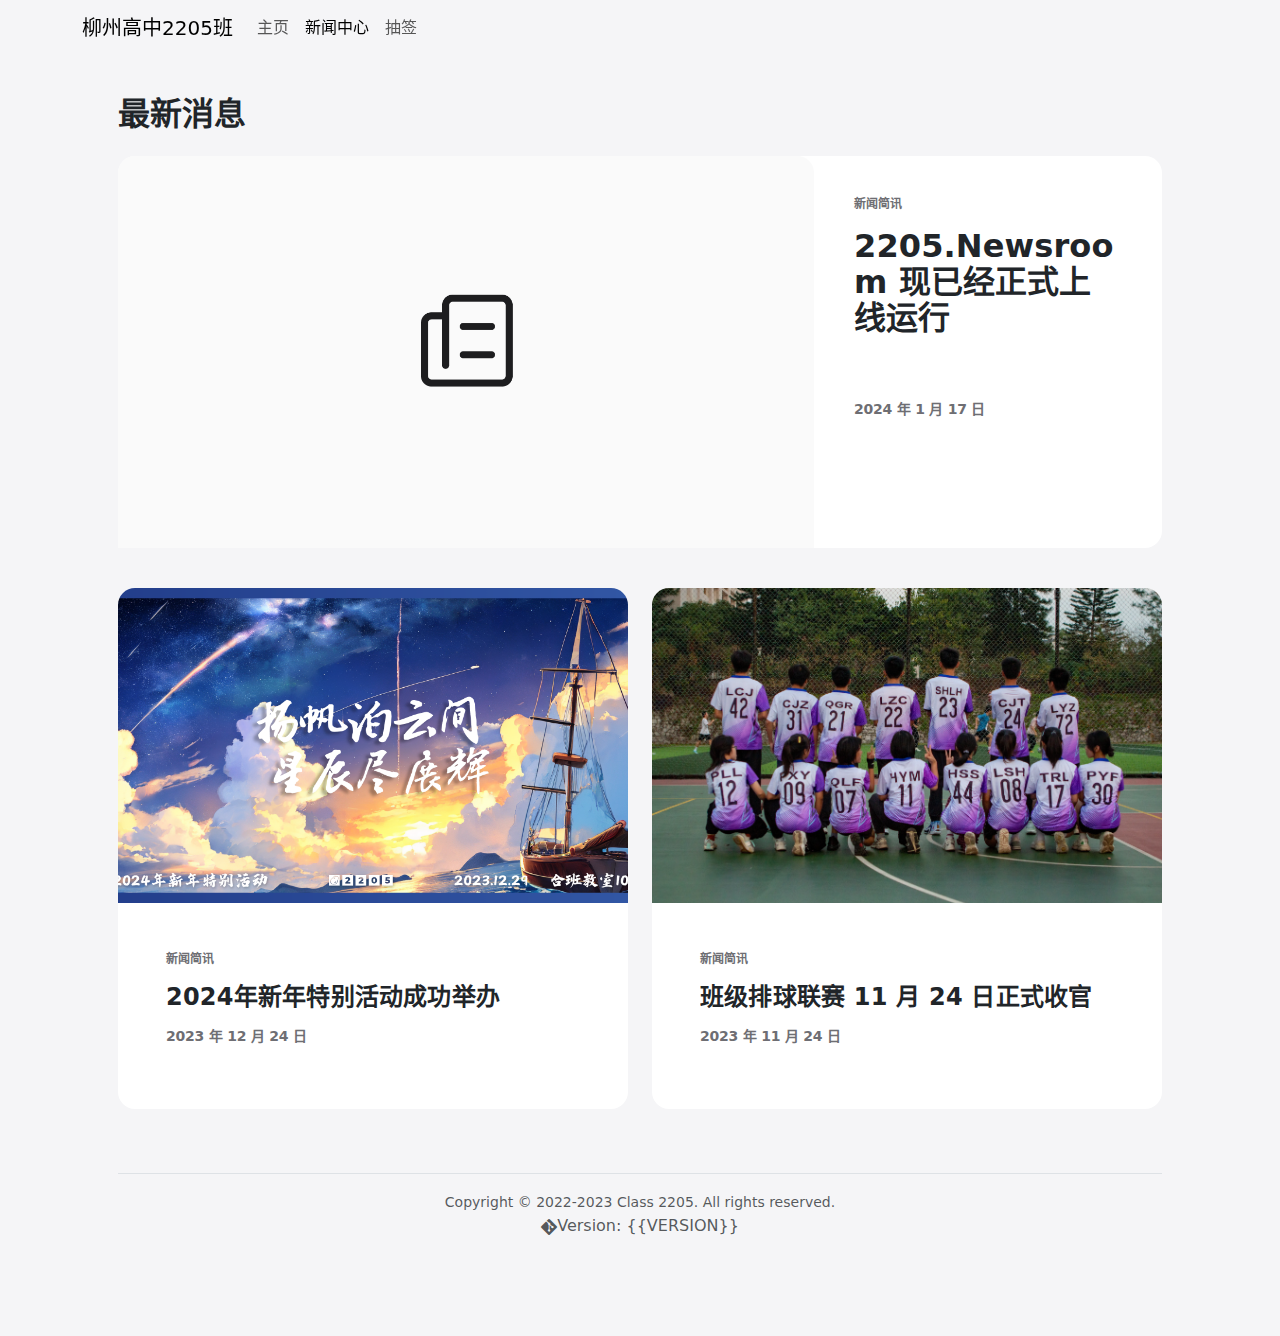
==== newsroom/index.html @ ab59427d "修复了Newsroom的一个圆角错误" ====
<!DOCTYPE html>
<html lang="zh-CN" data-bs-theme="auto">
    <head>
        <meta charset="utf-8" />
        <meta name="viewport" content="width=device-width, initial-scale=1" />
        <meta name="description" content="" />
        <title>新闻中心 | 柳州高中2205班</title>
        <meta
            name="keywords"
            content="柳州高中,广西柳州高级中学,柳高,2205班,2205,官网,新闻中心"
        />

        <meta name="description" content="新闻中心 | 柳州高中2205班" />

        <!--CSS-->
        <link href="/assets/css/bootstrap.min.css" rel="stylesheet" />
        <link href="/assets/css/index.css?v=1.2" rel="stylesheet" />
        <link href="/assets/css/newsroom.css?v=1.0" rel="stylesheet" />
        <link href="/assets/css/jumbotron.css?v=1.0" rel="stylesheet" />

        <!--JS-->
        <script src="/assets/js/color-modes.js?v=1.1"></script>

        <style>
            #back-to-top {
                position: fixed;
                bottom: 20px;
                left: 20px;
                transition: opacity 0.3s ease-out;
            }

            #back-to-top:hover {
                opacity: 1;
            }
        </style>
    </head>
    <body>
        <nav
            class="navbar navbar-expand-lg bg-body-tertiary fixed-top navbar-origin"
            style="
                backdrop-filter: blur(20px);
                -webkit-backdrop-filter: blur(20px);
            "
            id="navbar"
            data-bs-theme="white"
        >
            <div class="container">
                <a class="navbar-brand" href="#">柳州高中2205班</a>
                <button
                    class="navbar-toggler"
                    type="button"
                    data-bs-toggle="collapse"
                    data-bs-target="#navbarCollapse"
                    aria-controls="navbarCollapse"
                    aria-expanded="false"
                    aria-label="Toggle navigation"
                >
                    <span class="navbar-toggler-icon"></span>
                </button>
                <div class="collapse navbar-collapse" id="navbarCollapse">
                    <ul class="navbar-nav me-auto mb-2 mb-md-0">
                        <li class="nav-item">
                            <a class="nav-link" aria-current="page" href="../"
                                >主页</a
                            >
                        </li>
                        <li class="nav-item">
                            <a
                                class="nav-link active"
                                aria-current="page"
                                href=""
                                >新闻中心</a
                            >
                        </li>
                        <li class="nav-item">
                            <a
                                class="nav-link"
                                aria-current="page"
                                href="/tools/draw"
                                >抽签</a
                            >
                        </li>
                    </ul>
                </div>
            </div>
        </nav>

        <main>
            <div class="container px-5 py-5 mt-5">
                <h2 class="section-head">最新消息</h2>
                <!--Hero新闻-->
                <div class="row align-items-md-stretch" id="hero">
                    <div class="col-md-12 mb-4">
                        <div class="card mb-3 border-unset news_hover_zoom">
                            <div class="row g-0">
                                <div class="col-md-8 news_img_box">
                                    <img
                                        src="./img/newsroom-logo.webp"
                                        class="img-fluid news_img hero-img"
                                        alt="..."
                                    />
                                </div>
                                <div class="col-md-4">
                                    <div class="card-body hero">
                                        <div class="news_description">
                                            <p class="news_category">
                                                新闻简讯
                                            </p>
                                            <p class="news_title">
                                                2205.Newsroom 现已经正式上线运行
                                            </p>
                                            <p class="news_timestamp pt-5">
                                                2024 年 1 月 17 日
                                            </p>
                                        </div>
                                    </div>
                                </div>
                            </div>
                        </div>
                    </div>
                </div>

                <!--Secondary新闻-->
                <div class="row d-flex align-items-stretch" id="secondary">
                    <div class="col-md-6 mb-4">
                        <div
                            class="card mb-3 border-unset news_hover_zoom"
                            style="align-items: stretch; width: 100%"
                        >
                            <div class="news_img_box" style="min-height: 10em">
                                <img
                                    src="./img/2023/12/2023_12_24_NewYear_Event.webp"
                                    class="card-img-top news_img"
                                    alt="..."
                                />
                            </div>
                            <div class="card-body secondary">
                                <div class="news_description">
                                    <p class="news_category">新闻简讯</p>
                                    <p class="news_title">
                                        2024年新年特别活动成功举办
                                    </p>
                                    <p class="news_timestamp">
                                        2023 年 12 月 24 日
                                    </p>
                                </div>
                            </div>
                        </div>
                    </div>

                    <div class="col-md-6 mb-4 news-card-flex">
                        <div
                            class="card mb-3 border-unset news_hover_zoom"
                            style="align-items: stretch; width: 100%"
                        >
                            <div class="news_img_box">
                                <img
                                    src="./img/2023/11/2023_11_24_Volleyball.webp"
                                    class="card-img-top news_img"
                                    alt="..."
                                />
                            </div>
                            <div class="card-body secondary">
                                <div class="news_description">
                                    <p class="news_category">新闻简讯</p>
                                    <p class="news_title">
                                        班级排球联赛 11 月 24 日正式收官
                                    </p>
                                    <p class="news_timestamp">
                                        2023 年 11 月 24 日
                                    </p>
                                </div>
                            </div>
                        </div>
                    </div>
                </div>

                <footer class="container pt-3 mt-4 border-top">
                    <div class="text-center pb-5 text-body-secondary">
                        <small>
                            Copyright © 2022-2023 Class 2205. All rights
                            reserved. </small
                        ><br />
                        <i class="bi bi-git"></i>Version: {{VERSION}}
                    </div>
                </footer>
            </div>
        </main>

        <div id="back-to-top">
            <a
                class="btn btn-primary fw-bold"
                onclick="document.body.scrollTop = document.documentElement.scrollTop = 0;"
                ><i class="bi bi-arrow-up"></i
            ></a>
        </div>

        <script src="../assets/js/bootstrap.bundle.min.js"></script>
        <script src="../assets/js/index.js?v=1.1"></script>
    </body>
</html>
---- assets/css/index.css ----
@import "bootstrap-icons.min.css";

body {
    background-color: #f5f5f7;
}

.navbar-origin {
    background-color: transparent !important;

    transition: all 0.4s ease;
}

.navbar-scrolled {
    backdrop-filter: blur(20px);
    -webkit-backdrop-filter: blur(20px);
    box-shadow: 0 0 10px rgba(0, 0, 0, 0.1);
    background-color: #ffffff85 !important;
}

.info {
    position: relative;
    width: 100%;
    padding-top: 6.5rem !important;
}

.full-background {
    background-size: cover !important;
    background-position: center !important;
    background-repeat: no-repeat !important;
}

#banner {
    width: 100%;
    height: 100vh;
}
.feature-icon {
    width: 4rem;
    height: 4rem;
    border-radius: 0.75rem;
}

.caption-middle {
    position: relative;
    top: 25%;
}

.icon-square {
    width: 3rem;
    height: 3rem;
    border-radius: 0.75rem;
}

/* 删除边框 */
.border-unset {
    border: unset !important;
}

/* 悬停缩放动画 */
.hover-zoom {
    transition: all 0.3s ease-in-out;
}

.hover-zoom:hover {
    transform: scale(1.01);
    box-shadow: 0 0 40px rgba(0, 0, 0, 0.05);
}
---- assets/css/newsroom.css ----
:root {
    --custom-card-border-radius: 17px;
}

/*通用样式*/

.card {
    border-radius: var(--custom-card-border-radius) !important;
}

.card-img-top {
    width: 100%;
    height: 35vh;
    object-fit: cover;
    border-top-left-radius: var(--custom-card-border-radius) !important;
    border-top-right-radius: var(--custom-card-border-radius) !important;
}

.news_category,
.news_timestamp {
    color: #6e6e73;
}
.news_timestamp {
    font-size: 14px;
    line-height: 1.28577;
    font-weight: 600;
    letter-spacing: -0.016em;
    display: flex;
    justify-content: flex-start;
    align-items: center;
}
.news_category {
    font-size: 12px;
    line-height: 1.33337;
    font-weight: 700;
    letter-spacing: -0.01em;
}

.news_hover_zoom,
.news_img {
    transition: transform 400ms cubic-bezier(0.4, 0, 0.25, 1) 0ms,
        opacity 1s cubic-bezier(0.4, 0, 0.25, 1) 0ms;
}

.news_hover_zoom:hover .news_img {
    transform: scale(1.03);
}

.news-card-flex {
    display: flex !important;
    flex-wrap: wrap !important;
}

.news_img_box {
    overflow: hidden;
}

.section-head {
    font-size: 32px;
    line-height: 1.125;
    font-weight: 700;
    letter-spacing: 0.004em;
    margin-bottom: 24px;
}

/*主新闻独立样式*/
.hero .news_description {
    padding: 24px;
    justify-content: space-between;
    flex-basis: 0;
}

.hero .news_title {
    font-size: 32px;
    line-height: 1.125;
    font-weight: 700;
    letter-spacing: 0.004em;
    -webkit-line-clamp: 6;
    -webkit-box-orient: vertical;
    display: -webkit-box;
    overflow: hidden;
}

.hero-img {
    border-top-left-radius: var(--custom-card-border-radius) !important;
    border-top-right-radius: var(--custom-card-border-radius) !important;
}

/*次要新闻独立样式*/
.secondary .news_title {
    font-size: 24px;
    line-height: 1.16667;
    font-weight: 700;
    letter-spacing: 0.009em;
    -webkit-line-clamp: 6;
    -webkit-box-orient: vertical;
    display: -webkit-box;
    overflow: hidden;
}

.secondary .news_description {
    padding: 32px;
    justify-content: space-between;
    flex-basis: 0;
}
---- assets/css/jumbotron.css ----
.bd-placeholder-img {
    font-size: 1.125rem;
    text-anchor: middle;
    -webkit-user-select: none;
    -moz-user-select: none;
    user-select: none;
}

@media (min-width: 768px) {
    .bd-placeholder-img-lg {
        font-size: 3.5rem;
    }
}

.b-example-divider {
    width: 100%;
    height: 3rem;
    background-color: rgba(0, 0, 0, 0.1);
    border: solid rgba(0, 0, 0, 0.15);
    border-width: 1px 0;
    box-shadow: inset 0 0.5em 1.5em rgba(0, 0, 0, 0.1),
        inset 0 0.125em 0.5em rgba(0, 0, 0, 0.15);
}

.b-example-vr {
    flex-shrink: 0;
    width: 1.5rem;
    height: 100vh;
}

.bi {
    vertical-align: -0.125em;
    fill: currentColor;
}

.nav-scroller {
    position: relative;
    z-index: 2;
    height: 2.75rem;
    overflow-y: hidden;
}

.nav-scroller .nav {
    display: flex;
    flex-wrap: nowrap;
    padding-bottom: 1rem;
    margin-top: -1px;
    overflow-x: auto;
    text-align: center;
    white-space: nowrap;
    -webkit-overflow-scrolling: touch;
}

.btn-bd-primary {
    --bd-violet-bg: #712cf9;
    --bd-violet-rgb: 112.520718, 44.062154, 249.437846;

    --bs-btn-font-weight: 600;
    --bs-btn-color: var(--bs-white);
    --bs-btn-bg: var(--bd-violet-bg);
    --bs-btn-border-color: var(--bd-violet-bg);
    --bs-btn-hover-color: var(--bs-white);
    --bs-btn-hover-bg: #6528e0;
    --bs-btn-hover-border-color: #6528e0;
    --bs-btn-focus-shadow-rgb: var(--bd-violet-rgb);
    --bs-btn-active-color: var(--bs-btn-hover-color);
    --bs-btn-active-bg: #5a23c8;
    --bs-btn-active-border-color: #5a23c8;
}

.bd-mode-toggle {
    z-index: 1500;
}

.bd-mode-toggle .dropdown-menu .active .bi {
    display: block !important;
}
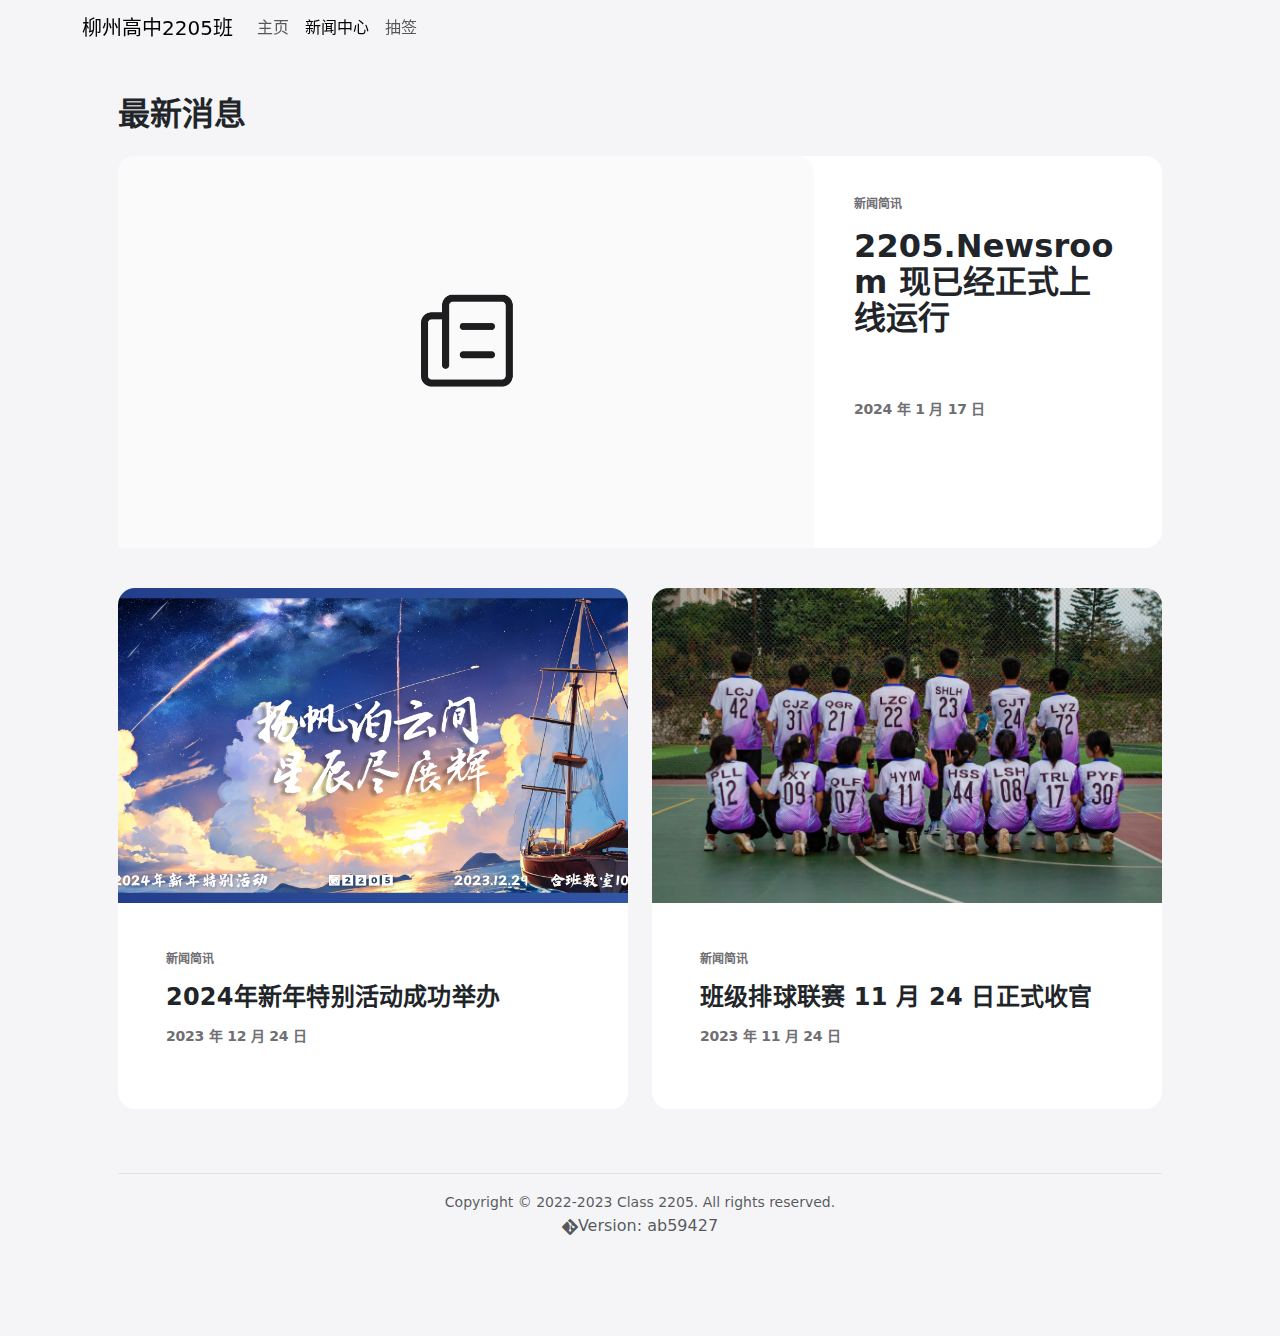
==== commit 9a6b1518: "从 @ ab59427d46a39ab264a3ac503852e1d5dec7f67b 推送到 Deploy 分支" ====
--- a/newsroom/index.html
+++ b/newsroom/index.html
@@ -181,7 +181,7 @@
                             Copyright © 2022-2023 Class 2205. All rights
                             reserved. </small
                         ><br />
-                        <i class="bi bi-git"></i>Version: {{VERSION}}
+                        <i class="bi bi-git"></i>Version: ab59427
                     </div>
                 </footer>
             </div>
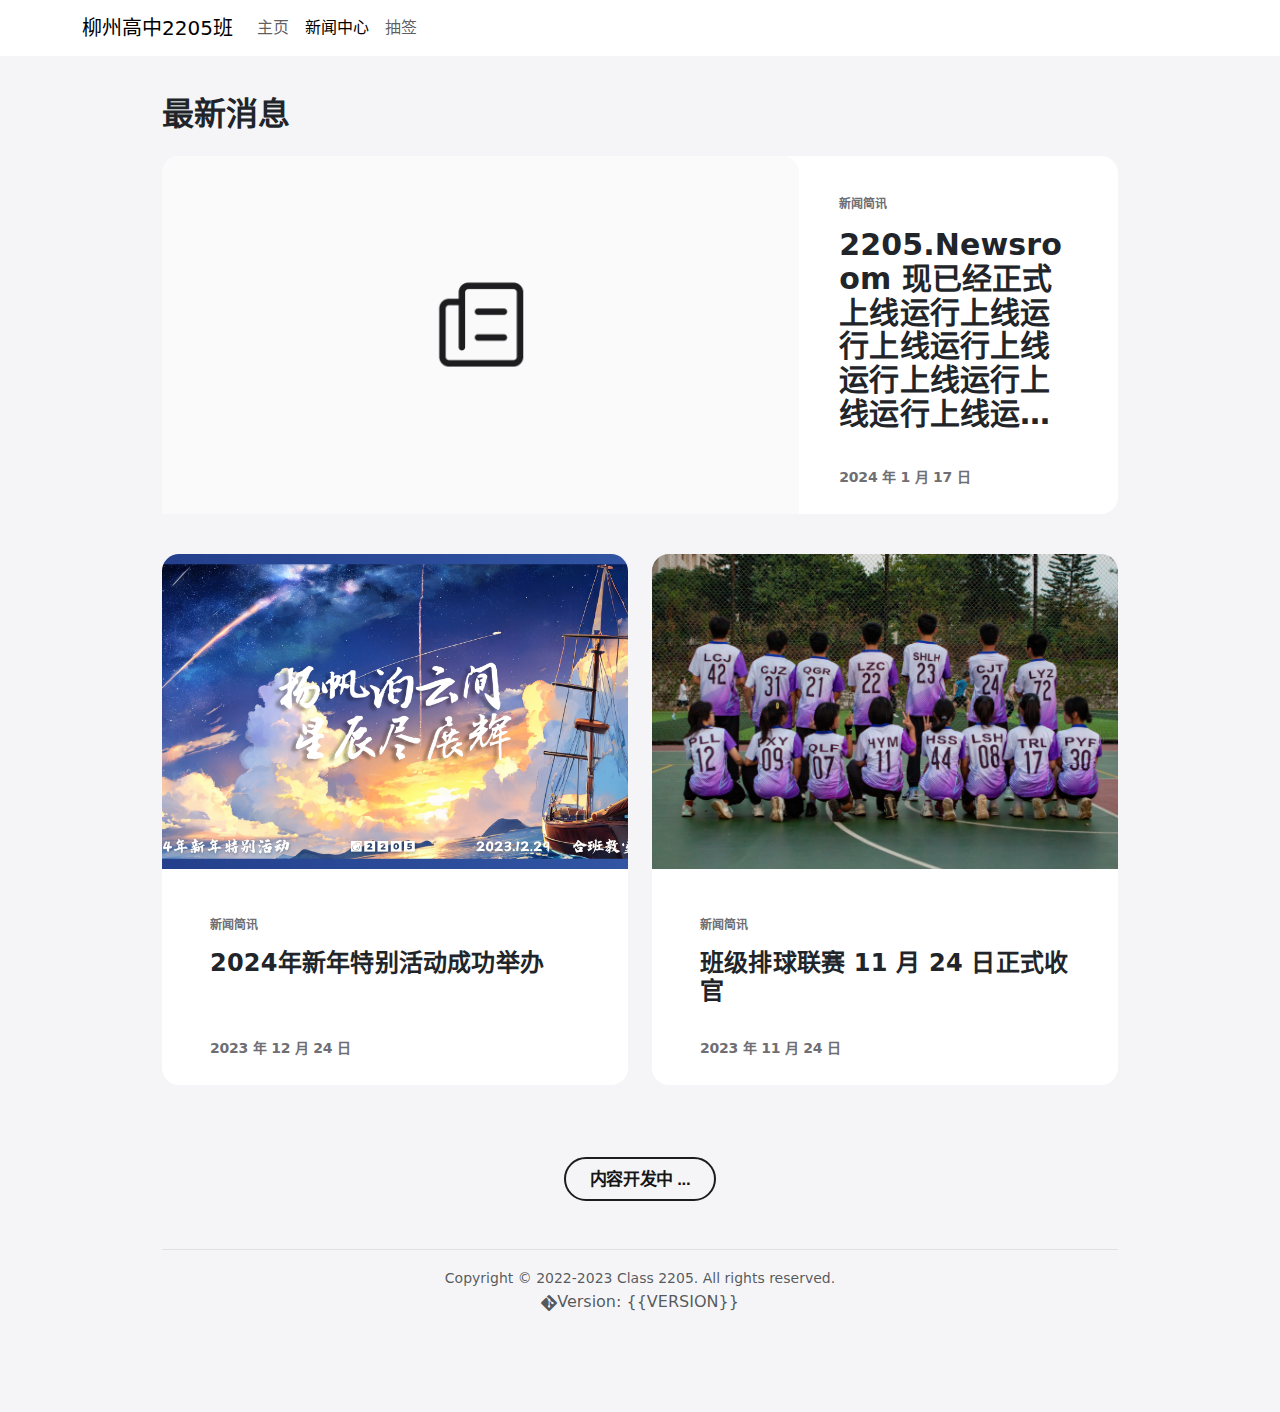
==== commit e2bcb6e5: "修复了在Secondary News 其中之一多行时与其他Card不对齐的情况" ====
--- a/newsroom/index.html
+++ b/newsroom/index.html
@@ -17,6 +17,7 @@
         <link href="/assets/css/index.css?v=1.2" rel="stylesheet" />
         <link href="/assets/css/newsroom.css?v=1.0" rel="stylesheet" />
         <link href="/assets/css/jumbotron.css?v=1.0" rel="stylesheet" />
+        <link href="/assets/css/apple.css?v=1.0" rel="stylesheet" />
 
         <!--JS-->
         <script src="/assets/js/color-modes.js?v=1.1"></script>
@@ -86,9 +87,10 @@
         </nav>
 
         <main>
-            <div class="container px-5 py-5 mt-5">
+            <div class="container section-content py-5 mt-5">
                 <h2 class="section-head">最新消息</h2>
                 <!--Hero新闻-->
+
                 <div class="row align-items-md-stretch" id="hero">
                     <div class="col-md-12 mb-4">
                         <div class="card mb-3 border-unset news_hover_zoom">
@@ -107,9 +109,13 @@
                                                 新闻简讯
                                             </p>
                                             <p class="news_title">
-                                                2205.Newsroom 现已经正式上线运行
+                                                2205.Newsroom
+                                                现已经正式上线运行上线运行上线运行上线运行上线运行上线运行上线运行上线运行上线运行上线运行上线运行
                                             </p>
-                                            <p class="news_timestamp pt-5">
+                                            <p
+                                                class="news_timestamp pt-5"
+                                                style=""
+                                            >
                                                 2024 年 1 月 17 日
                                             </p>
                                         </div>
@@ -124,14 +130,12 @@
                 <div class="row d-flex align-items-stretch" id="secondary">
                     <div class="col-md-6 mb-4">
                         <div
-                            class="card mb-3 border-unset news_hover_zoom"
-                            style="align-items: stretch; width: 100%"
+                            class="card mb-3 border-unset news_hover_zoom h-100"
                         >
-                            <div class="news_img_box" style="min-height: 10em">
+                            <div class="news_img_box">
                                 <img
                                     src="./img/2023/12/2023_12_24_NewYear_Event.webp"
                                     class="card-img-top news_img"
-                                    alt="..."
                                 />
                             </div>
                             <div class="card-body secondary">
@@ -150,14 +154,12 @@
 
                     <div class="col-md-6 mb-4 news-card-flex">
                         <div
-                            class="card mb-3 border-unset news_hover_zoom"
-                            style="align-items: stretch; width: 100%"
+                            class="card mb-3 border-unset news_hover_zoom h-100"
                         >
                             <div class="news_img_box">
                                 <img
                                     src="./img/2023/11/2023_11_24_Volleyball.webp"
                                     class="card-img-top news_img"
-                                    alt="..."
                                 />
                             </div>
                             <div class="card-body secondary">
@@ -173,6 +175,10 @@
                             </div>
                         </div>
                     </div>
+                </div>
+
+                <div class="d-flex justify-content-center my-5">
+                    <a class="nr-cta-primary-light">内容开发中 ...</a>
                 </div>
 
                 <footer class="container pt-3 mt-4 border-top">
@@ -181,7 +187,7 @@
                             Copyright © 2022-2023 Class 2205. All rights
                             reserved. </small
                         ><br />
-                        <i class="bi bi-git"></i>Version: ab59427
+                        <i class="bi bi-git"></i>Version: {{VERSION}}
                     </div>
                 </footer>
             </div>
--- a/assets/css/index.css
+++ b/assets/css/index.css
@@ -5,12 +5,13 @@
 }
 
 .navbar-origin {
-    background-color: transparent !important;
+    background-color: rgba(255, 255, 255, 1) !important;
 
     transition: all 0.4s ease;
 }
 
 .navbar-scrolled {
+    background-color: rgba(255, 255, 255, 0) !important;
     backdrop-filter: blur(20px);
     -webkit-backdrop-filter: blur(20px);
     box-shadow: 0 0 10px rgba(0, 0, 0, 0.1);
--- a/assets/css/newsroom.css
+++ b/assets/css/newsroom.css
@@ -3,6 +3,42 @@
 }
 
 /*通用样式*/
+
+.section-content {
+    margin-left: auto;
+    margin-right: auto;
+    width: 980px;
+}
+
+@media only screen and (min-width: 1441px) {
+    .section-content {
+        margin-left: auto;
+        margin-right: auto;
+        width: 980px;
+    }
+}
+
+@media only screen and (max-width: 1068px) {
+    .section-content {
+        margin-left: auto;
+        margin-right: auto;
+        width: 692px;
+    }
+}
+
+@media only screen and (max-width: 734px) {
+    .section-content {
+        margin-left: auto;
+        margin-right: auto;
+        width: 87.5%;
+    }
+}
+
+@media only screen and (max-width: 734px) {
+    .section-content {
+        max-width: 366px;
+    }
+}
 
 .card {
     border-radius: var(--custom-card-border-radius) !important;
@@ -28,6 +64,10 @@
     display: flex;
     justify-content: flex-start;
     align-items: center;
+    position: absolute;
+    bottom: 2em;
+    padding: 0;
+    margin: 0;
 }
 .news_category {
     font-size: 12px;
@@ -64,6 +104,9 @@
 }
 
 /*主新闻独立样式*/
+.hero {
+}
+
 .hero .news_description {
     padding: 24px;
     justify-content: space-between;
@@ -71,7 +114,8 @@
 }
 
 .hero .news_title {
-    font-size: 32px;
+    overflow-wrap: anywhere;
+    font-size: 30px;
     line-height: 1.125;
     font-weight: 700;
     letter-spacing: 0.004em;
@@ -92,10 +136,11 @@
     line-height: 1.16667;
     font-weight: 700;
     letter-spacing: 0.009em;
-    -webkit-line-clamp: 6;
-    -webkit-box-orient: vertical;
     display: -webkit-box;
     overflow: hidden;
+    word-break: break-all;
+    -webkit-line-clamp: 3;
+    -webkit-box-orient: vertical;
 }
 
 .secondary .news_description {
--- a/assets/css/apple.css
+++ b/assets/css/apple.css
@@ -0,0 +1,48 @@
+.nr-cta-primary-light {
+    border-radius: 30px;
+    display: inline-block;
+    transition: background-color 300ms cubic-bezier(0.4, 0, 0.25, 1) 0ms,
+        border-color 300ms cubic-bezier(0.4, 0, 0.25, 1) 0ms,
+        color 300ms cubic-bezier(0.4, 0, 0.25, 1) 0ms;
+    font-size: 17px;
+    line-height: 1.23536;
+    font-weight: 600;
+    letter-spacing: -0.022em;
+    font-family: "SF Pro Text", "SF Pro Icons", "Helvetica Neue", "Helvetica",
+        "Arial", sans-serif;
+    border: 2px solid;
+    padding: 10px 24px 9px;
+    border-color: #1d1d1f;
+    color: #161617;
+    text-decoration: none;
+}
+.nr-cta-primary-light:hover {
+    text-decoration: none;
+}
+
+.nr-cta-primary-light:focus[data-focus-method="key"] {
+    text-decoration: none;
+}
+@media (hover: hover) {
+    .nr-cta-primary-light:hover {
+        background: #1d1d1f;
+        border-color: #1d1d1f;
+        color: #f5f5f7;
+    }
+}
+
+.nr-cta-primary-light:focus[data-focus-method="key"] {
+    background: #1d1d1f;
+    border-color: #1d1d1f;
+    color: #f5f5f7;
+}
+
+.nr-cta-primary-dark:is(a):hover,
+.nr-cta-primary-light:is(a):hover {
+    text-decoration: none;
+}
+
+.nr-cta-primary-dark:is(a):focus[data-focus-method="key"],
+.nr-cta-primary-light:is(a):focus[data-focus-method="key"] {
+    text-decoration: none;
+}
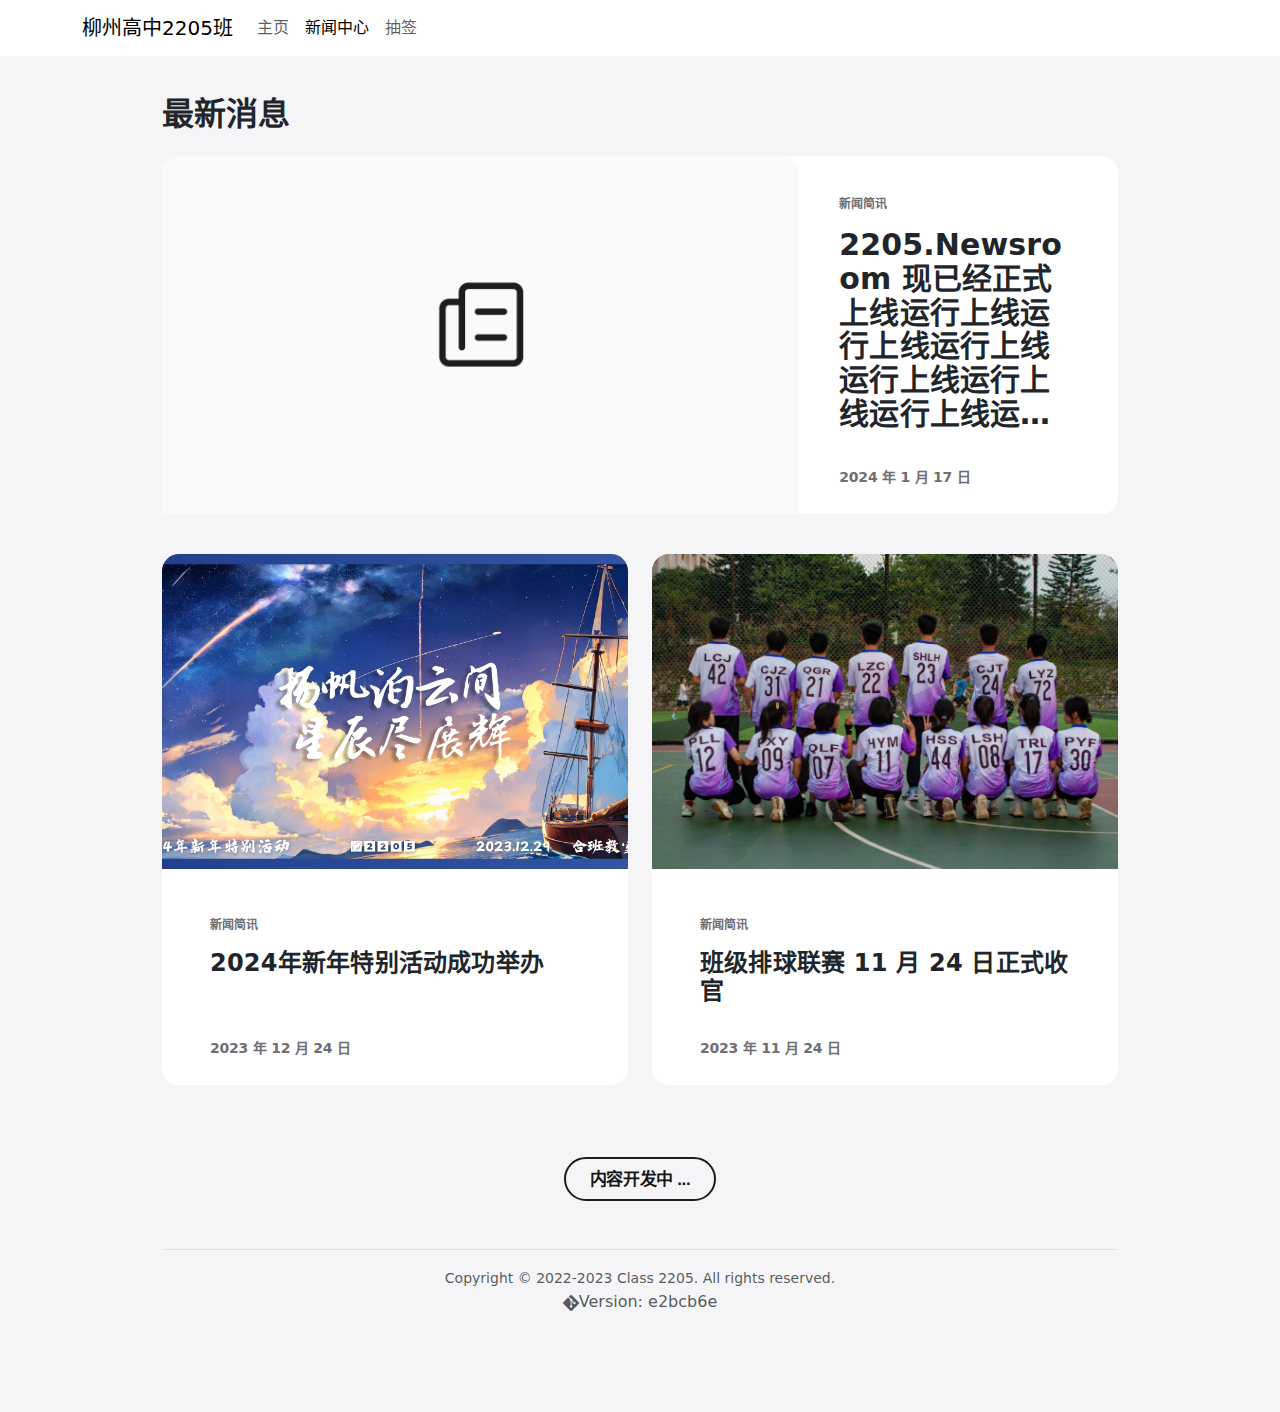
==== commit 88e772b6: "从 @ e2bcb6e5dc07ead98d661c5a812f6cdcdde86baf 推送到 Deploy 分支" ====
--- a/newsroom/index.html
+++ b/newsroom/index.html
@@ -187,7 +187,7 @@
                             Copyright © 2022-2023 Class 2205. All rights
                             reserved. </small
                         ><br />
-                        <i class="bi bi-git"></i>Version: {{VERSION}}
+                        <i class="bi bi-git"></i>Version: e2bcb6e
                     </div>
                 </footer>
             </div>
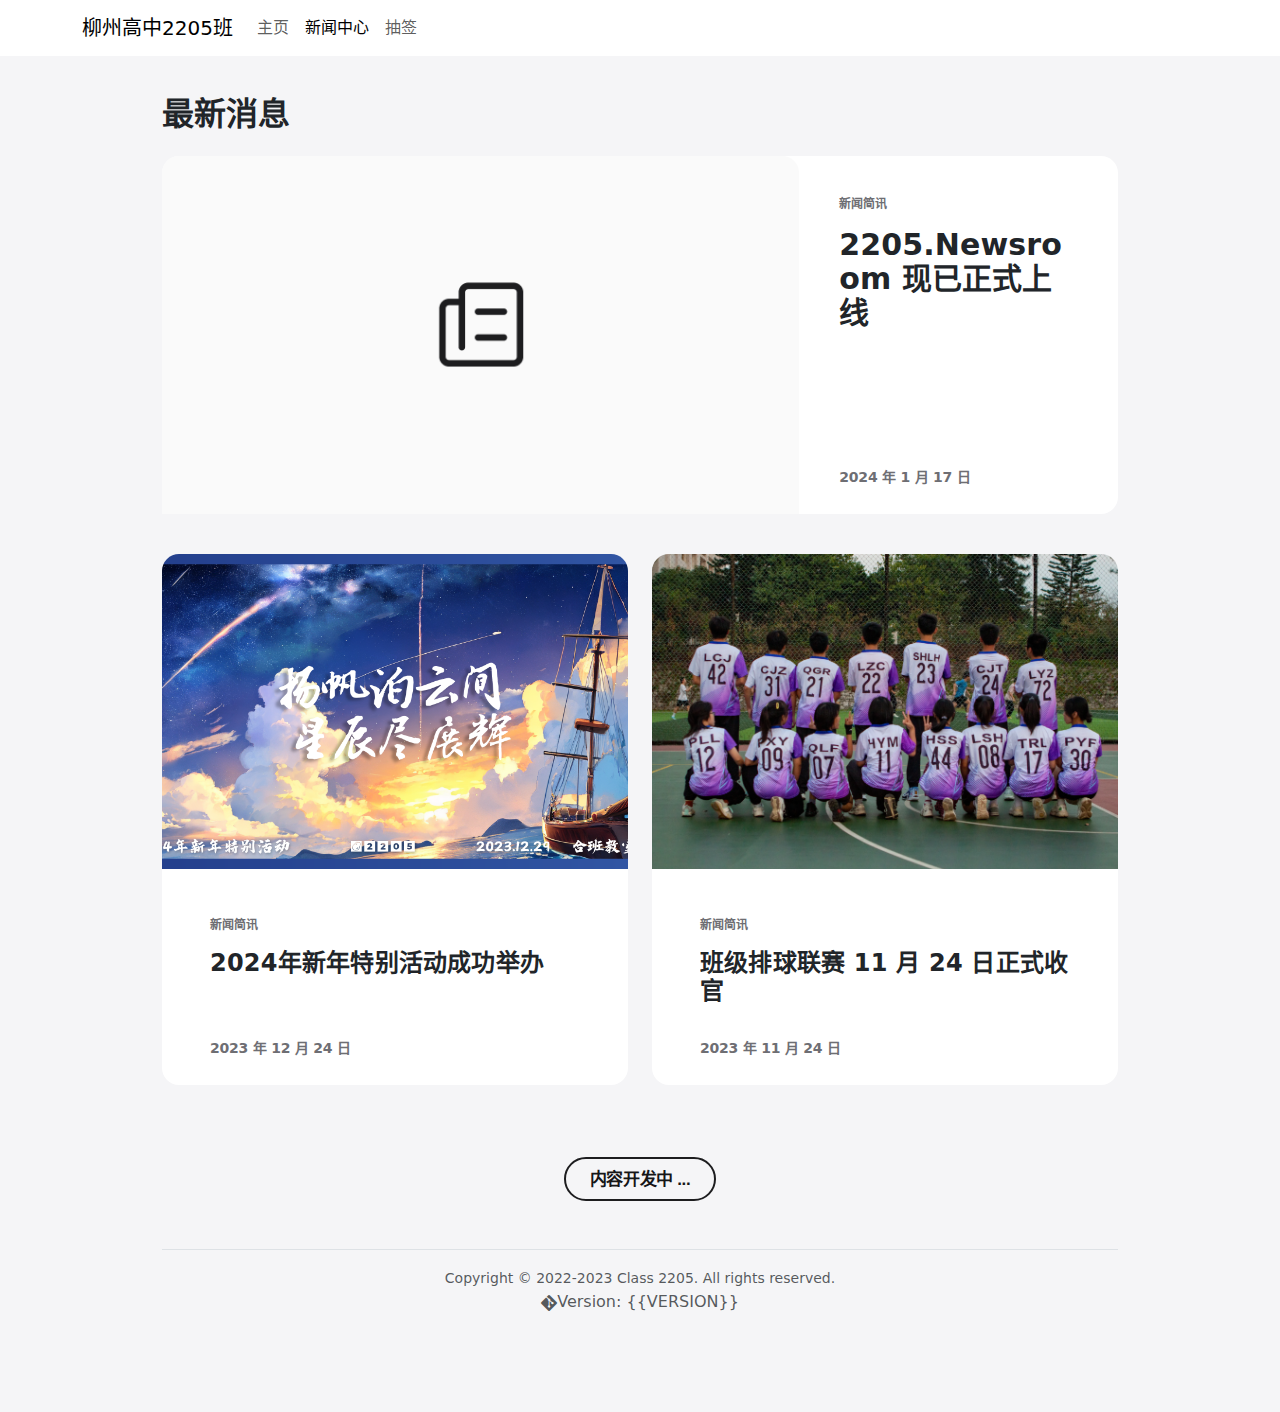
==== commit 1e94ecb5: "修复了开发测试时尚未替换的文本" ====
--- a/newsroom/index.html
+++ b/newsroom/index.html
@@ -109,8 +109,7 @@
                                                 新闻简讯
                                             </p>
                                             <p class="news_title">
-                                                2205.Newsroom
-                                                现已经正式上线运行上线运行上线运行上线运行上线运行上线运行上线运行上线运行上线运行上线运行上线运行
+                                                2205.Newsroom 现已正式上线
                                             </p>
                                             <p
                                                 class="news_timestamp pt-5"
@@ -187,7 +186,7 @@
                             Copyright © 2022-2023 Class 2205. All rights
                             reserved. </small
                         ><br />
-                        <i class="bi bi-git"></i>Version: e2bcb6e
+                        <i class="bi bi-git"></i>Version: {{VERSION}}
                     </div>
                 </footer>
             </div>
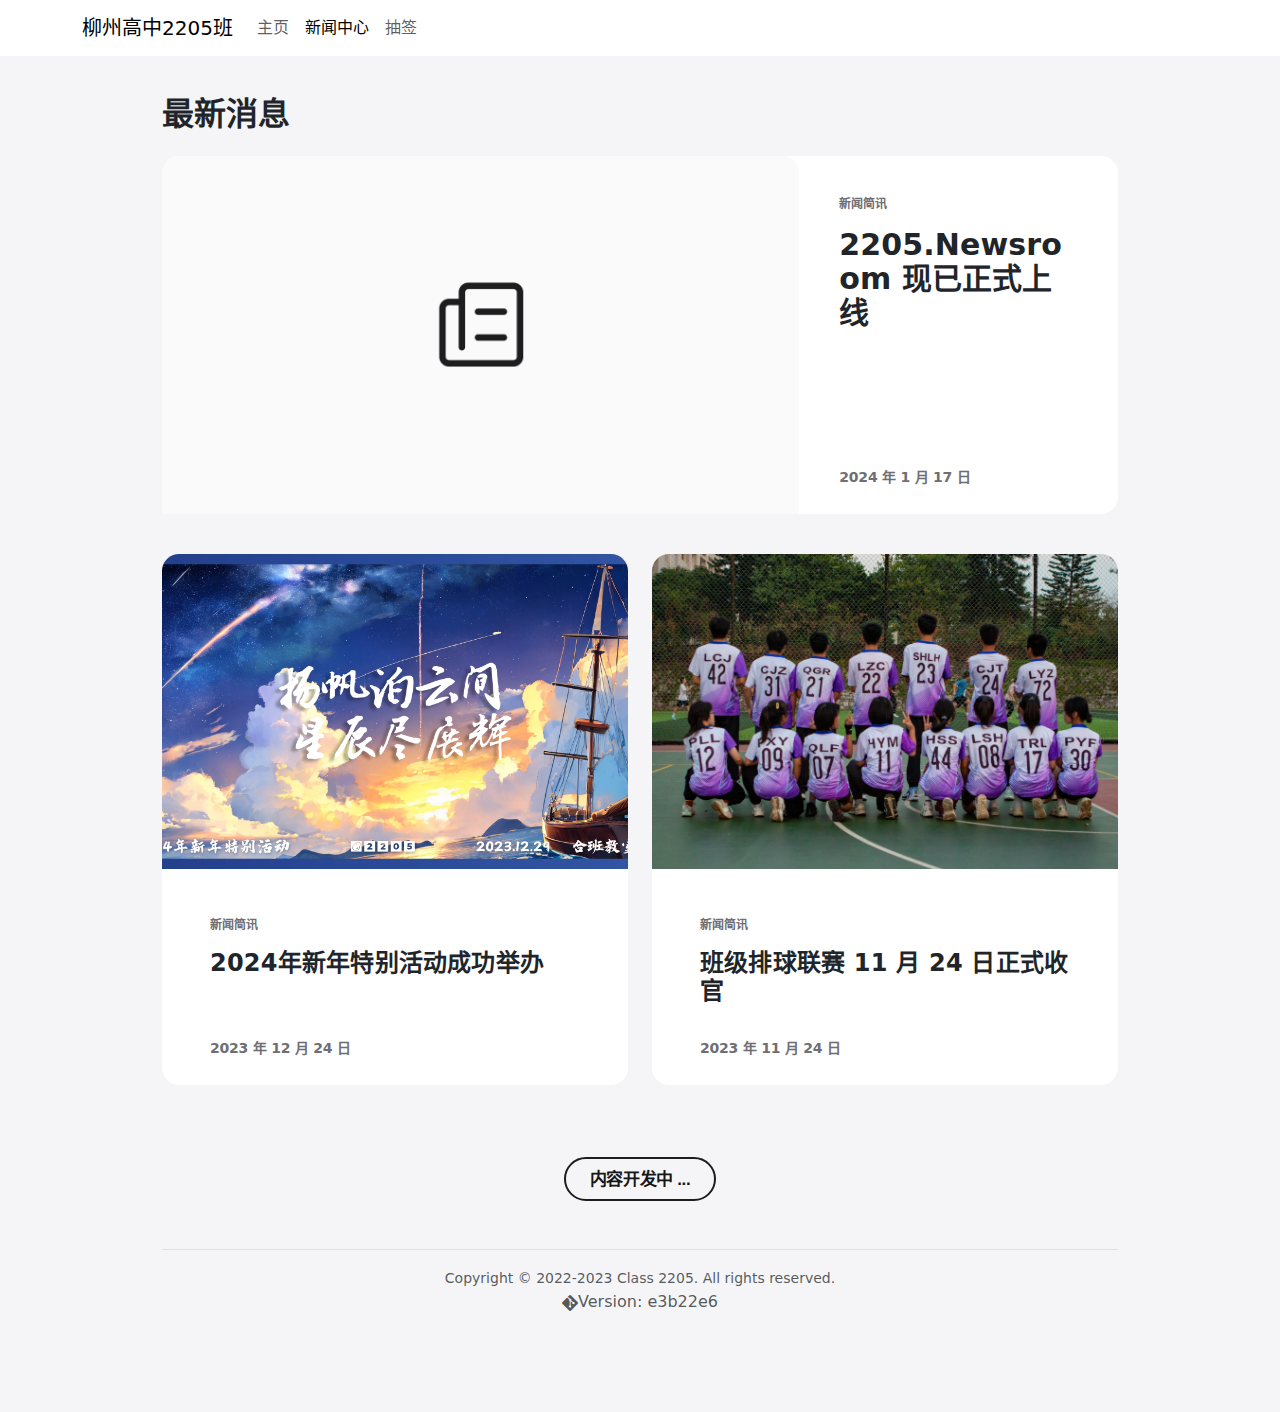
==== commit b050e7d6: "从 @ e3b22e6efad8a9dc2a89eac456fb9548db28f4dc 推送到 Deploy 分支" ====
--- a/newsroom/index.html
+++ b/newsroom/index.html
@@ -186,7 +186,7 @@
                             Copyright © 2022-2023 Class 2205. All rights
                             reserved. </small
                         ><br />
-                        <i class="bi bi-git"></i>Version: {{VERSION}}
+                        <i class="bi bi-git"></i>Version: e3b22e6
                     </div>
                 </footer>
             </div>
--- a/assets/css/index.css
+++ b/assets/css/index.css
@@ -58,7 +58,8 @@
 
 /* 悬停缩放动画 */
 .hover-zoom {
-    transition: all 0.3s ease-in-out;
+    transition: transform 400ms cubic-bezier(0.4, 0, 0.25, 1) 0ms,
+        opacity 1s cubic-bezier(0.4, 0, 0.25, 1) 0ms;
 }
 
 .hover-zoom:hover {
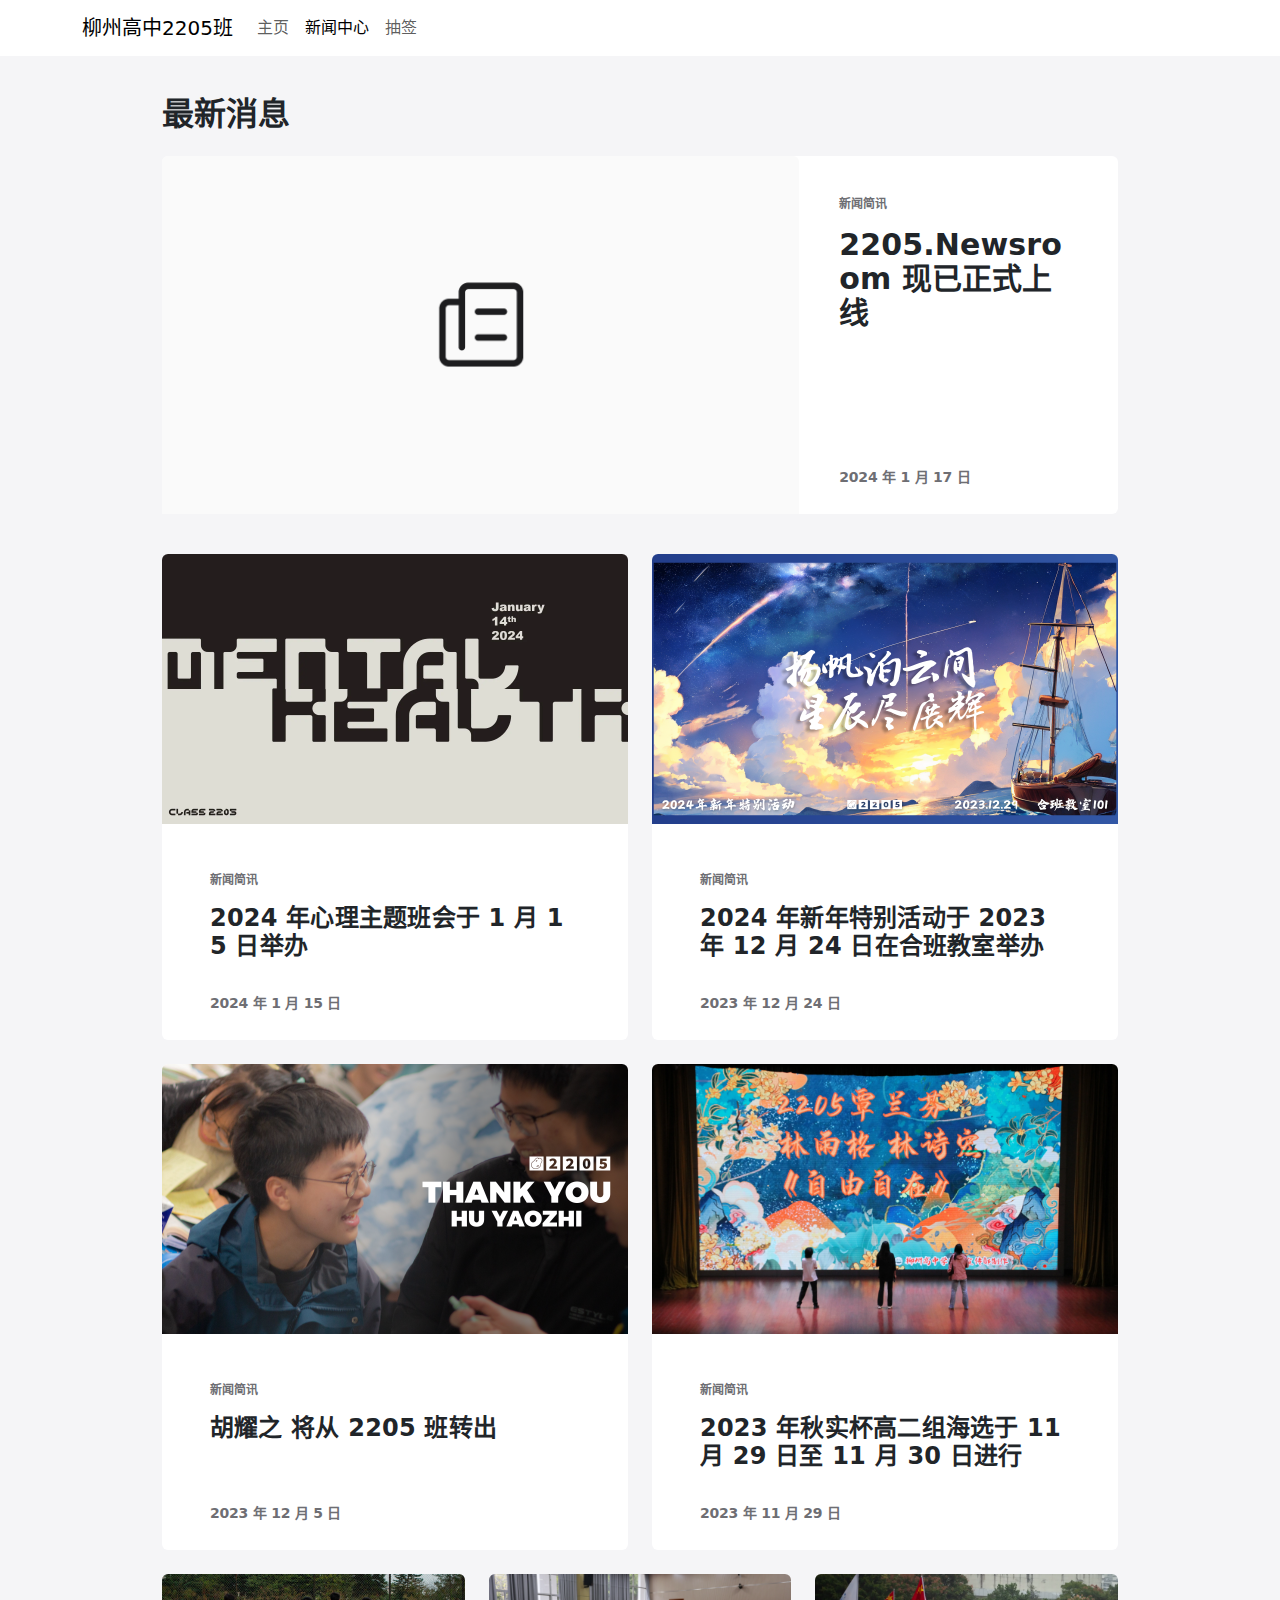
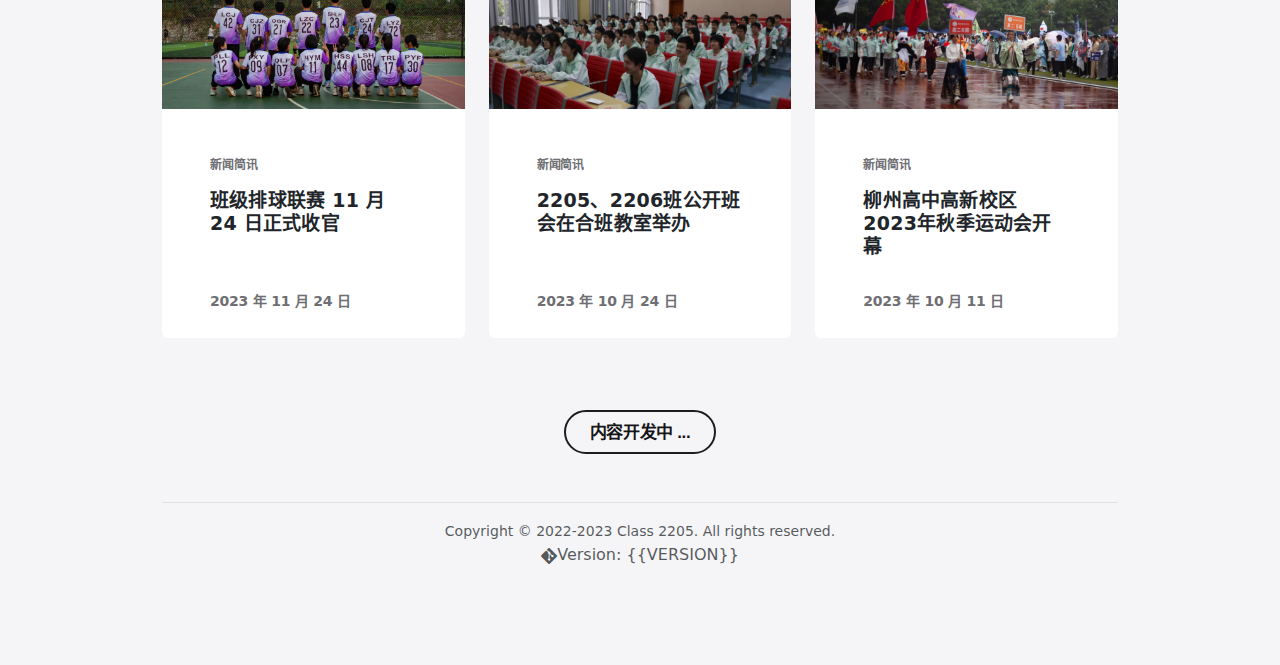
==== commit aa65a547: "整理了上学期新闻" ====
--- a/newsroom/index.html
+++ b/newsroom/index.html
@@ -126,13 +126,40 @@
                 </div>
 
                 <!--Secondary新闻-->
-                <div class="row d-flex align-items-stretch" id="secondary">
+                <div
+                    class="row d-flex align-items-stretch secondary"
+                    id="secondary"
+                >
                     <div class="col-md-6 mb-4">
                         <div
                             class="card mb-3 border-unset news_hover_zoom h-100"
                         >
                             <div class="news_img_box">
                                 <img
+                                    src="./img/2024/1/2024_01_15_Mental_Health.webp"
+                                    class="card-img-top news_img"
+                                />
+                            </div>
+                            <div class="card-body secondary">
+                                <div class="news_description">
+                                    <p class="news_category">新闻简讯</p>
+                                    <p class="news_title">
+                                        2024 年心理主题班会于 1 月 15 日举办
+                                    </p>
+                                    <p class="news_timestamp">
+                                        2024 年 1 月 15 日
+                                    </p>
+                                </div>
+                            </div>
+                        </div>
+                    </div>
+
+                    <div class="col-md-6 mb-4">
+                        <div
+                            class="card mb-3 border-unset news_hover_zoom h-100"
+                        >
+                            <div class="news_img_box">
+                                <img
                                     src="./img/2023/12/2023_12_24_NewYear_Event.webp"
                                     class="card-img-top news_img"
                                 />
@@ -141,7 +168,8 @@
                                 <div class="news_description">
                                     <p class="news_category">新闻简讯</p>
                                     <p class="news_title">
-                                        2024年新年特别活动成功举办
+                                        2024 年新年特别活动于 2023 年 12 月 24
+                                        日在合班教室举办
                                     </p>
                                     <p class="news_timestamp">
                                         2023 年 12 月 24 日
@@ -157,11 +185,63 @@
                         >
                             <div class="news_img_box">
                                 <img
+                                    src="./img/2023/12/2023_12_5_GoodBye_YaoZhi.webp"
+                                    class="card-img-top news_img"
+                                />
+                            </div>
+                            <div class="card-body secondary">
+                                <div class="news_description">
+                                    <p class="news_category">新闻简讯</p>
+                                    <p class="news_title">
+                                        胡耀之 将从 2205 班转出
+                                    </p>
+                                    <p class="news_timestamp">
+                                        2023 年 12 月 5 日
+                                    </p>
+                                </div>
+                            </div>
+                        </div>
+                    </div>
+
+                    <div class="col-md-6 mb-4 news-card-flex">
+                        <div
+                            class="card mb-3 border-unset news_hover_zoom h-100"
+                        >
+                            <div class="news_img_box">
+                                <img
+                                    src="./img/2023/11/2023_11_29_Singer.webp"
+                                    class="card-img-top news_img"
+                                />
+                            </div>
+                            <div class="card-body secondary">
+                                <div class="news_description">
+                                    <p class="news_category">新闻简讯</p>
+                                    <p class="news_title">
+                                        2023 年秋实杯高二组海选于 11 月 29 日至
+                                        11 月 30 日进行
+                                    </p>
+                                    <p class="news_timestamp">
+                                        2023 年 11 月 29 日
+                                    </p>
+                                </div>
+                            </div>
+                        </div>
+                    </div>
+                </div>
+
+                <!--Normal新闻-->
+                <div class="row d-flex align-items-stretch normal" id="normal">
+                    <div class="col-md-4 mb-4">
+                        <div
+                            class="card mb-3 border-unset news_hover_zoom h-100"
+                        >
+                            <div class="news_img_box">
+                                <img
                                     src="./img/2023/11/2023_11_24_Volleyball.webp"
                                     class="card-img-top news_img"
                                 />
                             </div>
-                            <div class="card-body secondary">
+                            <div class="card-body normal">
                                 <div class="news_description">
                                     <p class="news_category">新闻简讯</p>
                                     <p class="news_title">
@@ -169,6 +249,54 @@
                                     </p>
                                     <p class="news_timestamp">
                                         2023 年 11 月 24 日
+                                    </p>
+                                </div>
+                            </div>
+                        </div>
+                    </div>
+
+                    <div class="col-md-4 mb-4">
+                        <div
+                            class="card mb-3 border-unset news_hover_zoom h-100"
+                        >
+                            <div class="news_img_box">
+                                <img
+                                    src="./img/2023/10/2023_10_24_Class_Meeting.webp"
+                                    class="card-img-top news_img"
+                                />
+                            </div>
+                            <div class="card-body normal">
+                                <div class="news_description">
+                                    <p class="news_category">新闻简讯</p>
+                                    <p class="news_title">
+                                        2205、2206班公开班会在合班教室举办
+                                    </p>
+                                    <p class="news_timestamp">
+                                        2023 年 10 月 24 日
+                                    </p>
+                                </div>
+                            </div>
+                        </div>
+                    </div>
+
+                    <div class="col-md-4 mb-4 news-card-flex">
+                        <div
+                            class="card mb-3 border-unset news_hover_zoom h-100"
+                        >
+                            <div class="news_img_box">
+                                <img
+                                    src="./img/2023/10/2023_10_11_Autumn_Sports.webp"
+                                    class="card-img-top news_img"
+                                />
+                            </div>
+                            <div class="card-body normal">
+                                <div class="news_description">
+                                    <p class="news_category">新闻简讯</p>
+                                    <p class="news_title">
+                                        柳州高中高新校区2023年秋季运动会开幕
+                                    </p>
+                                    <p class="news_timestamp">
+                                        2023 年 10 月 11 日
                                     </p>
                                 </div>
                             </div>
@@ -186,7 +314,7 @@
                             Copyright © 2022-2023 Class 2205. All rights
                             reserved. </small
                         ><br />
-                        <i class="bi bi-git"></i>Version: e3b22e6
+                        <i class="bi bi-git"></i>Version: {{VERSION}}
                     </div>
                 </footer>
             </div>
--- a/assets/css/newsroom.css
+++ b/assets/css/newsroom.css
@@ -1,5 +1,5 @@
 :root {
-    --custom-card-border-radius: 17px;
+    --custom-card-border-radius: 0.375rem;
 }
 
 /*通用样式*/
@@ -15,14 +15,6 @@
         margin-left: auto;
         margin-right: auto;
         width: 980px;
-    }
-}
-
-@media only screen and (max-width: 1068px) {
-    .section-content {
-        margin-left: auto;
-        margin-right: auto;
-        width: 692px;
     }
 }
 
@@ -42,14 +34,6 @@
 
 .card {
     border-radius: var(--custom-card-border-radius) !important;
-}
-
-.card-img-top {
-    width: 100%;
-    height: 35vh;
-    object-fit: cover;
-    border-top-left-radius: var(--custom-card-border-radius) !important;
-    border-top-right-radius: var(--custom-card-border-radius) !important;
 }
 
 .news_category,
@@ -113,6 +97,12 @@
     flex-basis: 0;
 }
 
+@media only screen and (max-width: 734px) {
+    .hero .news_title {
+        font-size: 24px !important;
+    }
+}
+
 .hero .news_title {
     overflow-wrap: anywhere;
     font-size: 30px;
@@ -148,3 +138,42 @@
     justify-content: space-between;
     flex-basis: 0;
 }
+.secondary .card-img-top {
+    width: 100%;
+    height: 30vh;
+    object-fit: cover;
+    border-top-left-radius: var(--custom-card-border-radius) !important;
+    border-top-right-radius: var(--custom-card-border-radius) !important;
+}
+
+/*Normal新闻独立样式*/
+
+@media only screen and (max-width: 734px) {
+    .normal .news_title {
+        font-size: 24px !important;
+    }
+}
+
+.normal .news_title {
+    font-size: 19px;
+    line-height: 1.21053;
+    font-weight: 700;
+    letter-spacing: 0.012em;
+    -webkit-line-clamp: 6;
+    -webkit-box-orient: vertical;
+    display: -webkit-box;
+    overflow: hidden;
+}
+
+.normal .news_description {
+    padding: 32px;
+    justify-content: space-between;
+    flex-basis: 0;
+}
+.normal .card-img-top {
+    width: 100%;
+    height: 15vh;
+    object-fit: cover;
+    border-top-left-radius: var(--custom-card-border-radius) !important;
+    border-top-right-radius: var(--custom-card-border-radius) !important;
+}
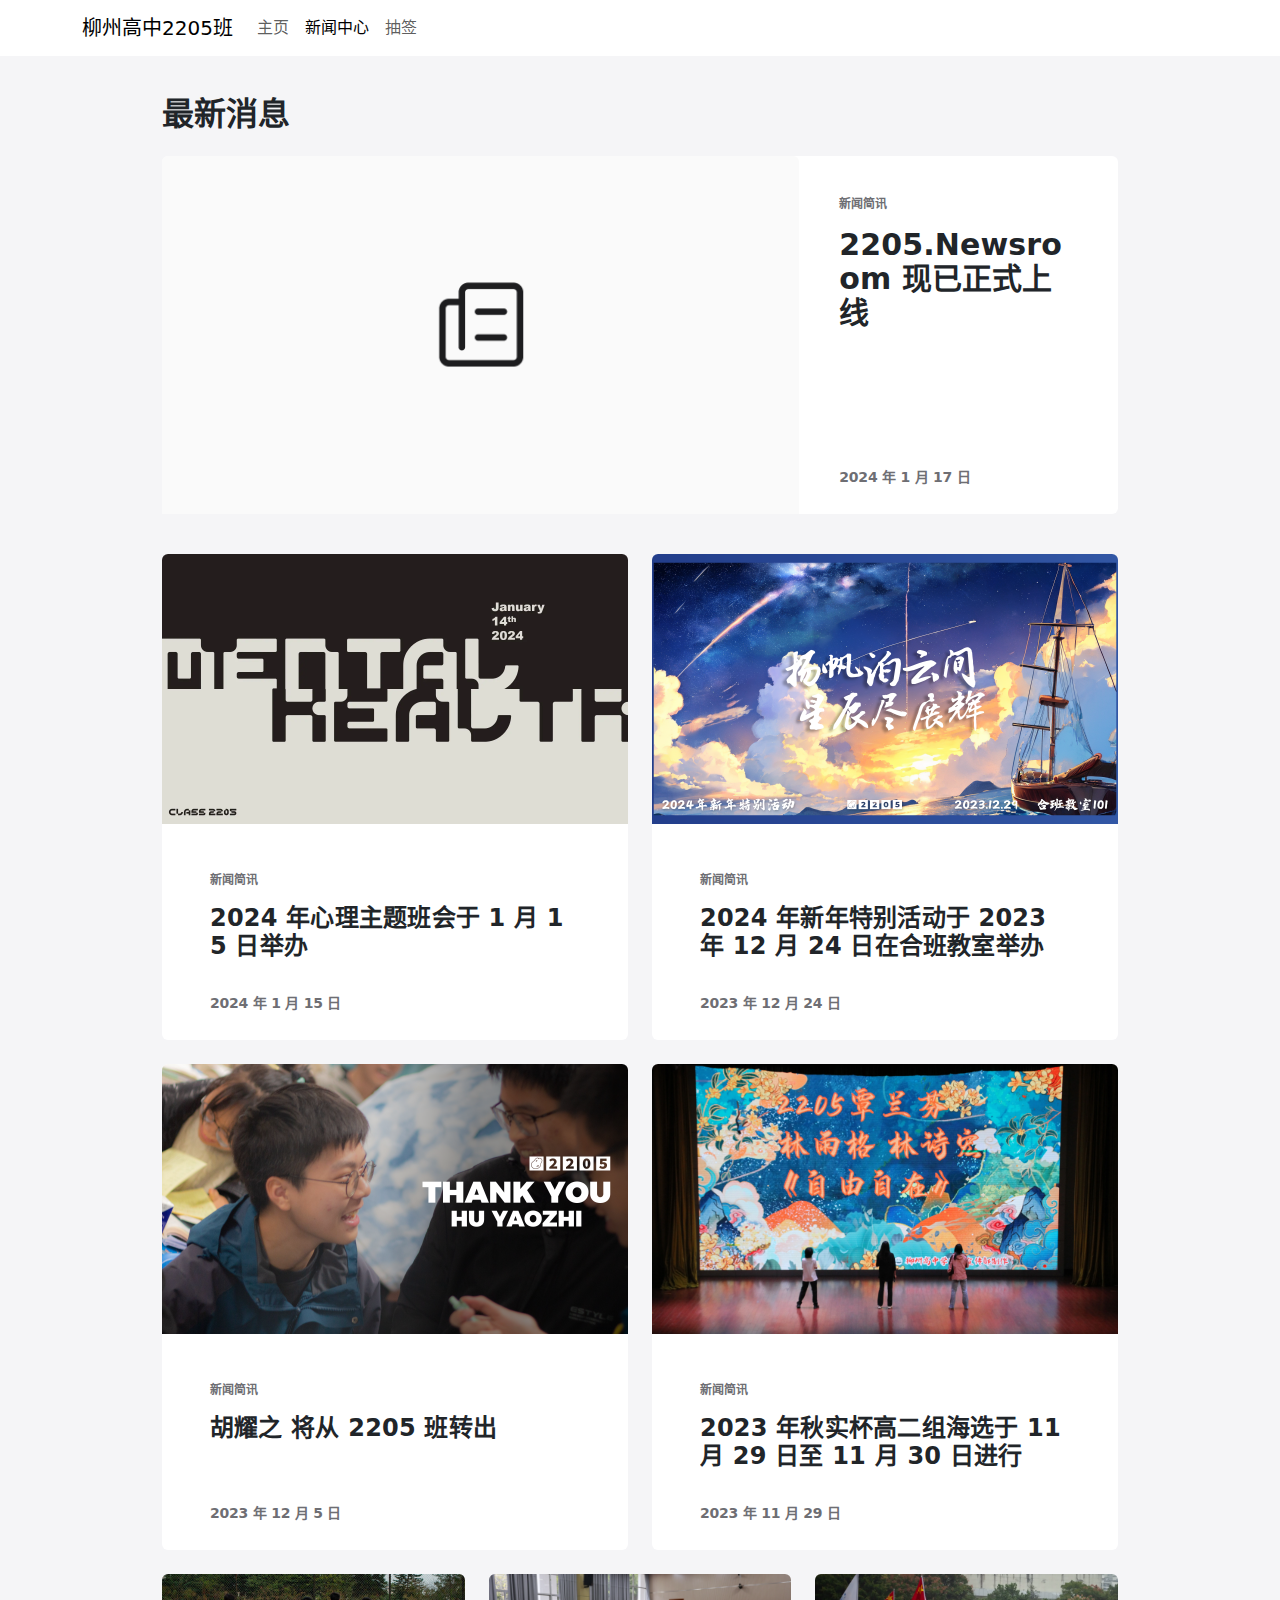
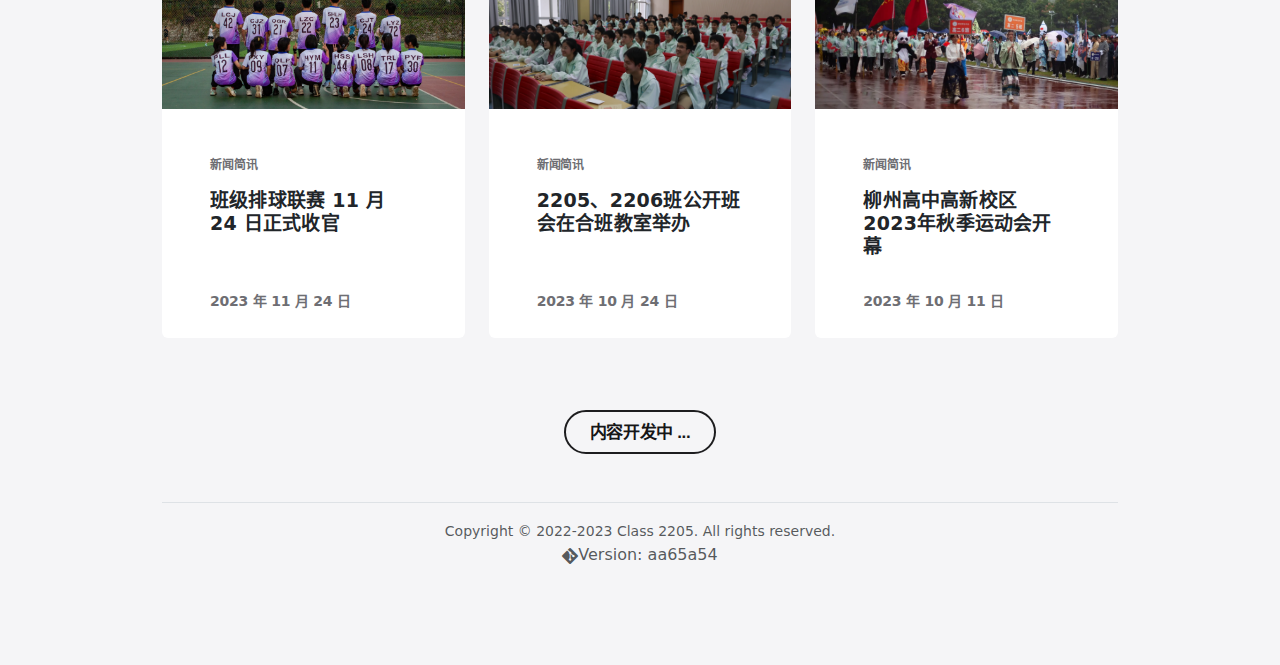
==== commit 08d4281f: "从 @ aa65a547204ea67a0c7743ddba612b48a14f9d0d 推送到 Deploy 分支" ====
--- a/newsroom/index.html
+++ b/newsroom/index.html
@@ -314,7 +314,7 @@
                             Copyright © 2022-2023 Class 2205. All rights
                             reserved. </small
                         ><br />
-                        <i class="bi bi-git"></i>Version: {{VERSION}}
+                        <i class="bi bi-git"></i>Version: aa65a54
                     </div>
                 </footer>
             </div>
